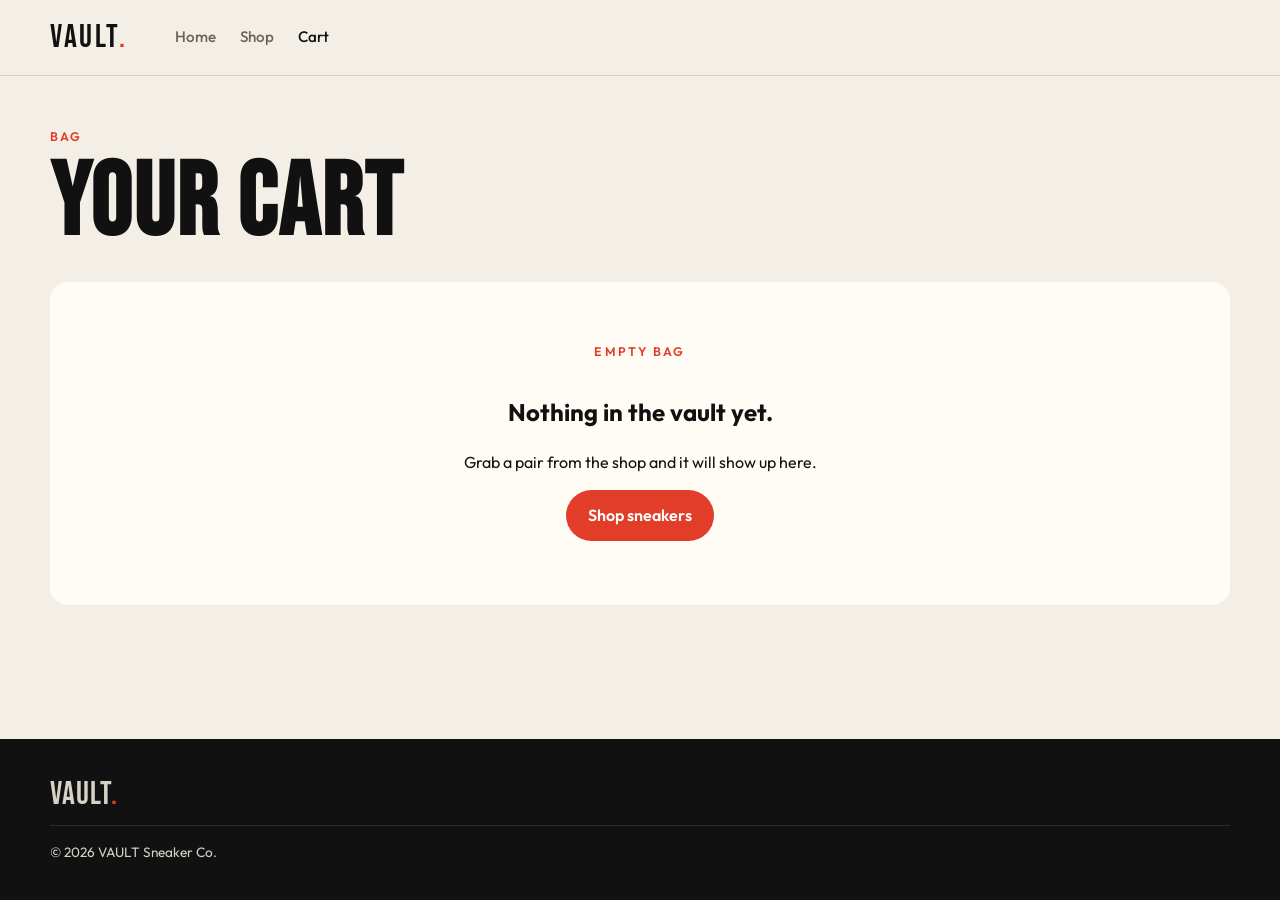
==== cart.html @ 934839a9 "Add a shopping cart page." ====
<!DOCTYPE html>
<html lang="en">
  <head>
    <meta charset="UTF-8" />
    <meta name="viewport" content="width=device-width, initial-scale=1.0" />
    <title>Your Bag — VAULT</title>
    <link rel="preconnect" href="https://fonts.googleapis.com" />
    <link rel="preconnect" href="https://fonts.gstatic.com" crossorigin />
    <link
      href="https://fonts.googleapis.com/css2?family=Bebas+Neue&family=Outfit:wght@300;400;500;600;700&display=swap"
      rel="stylesheet"
    />
    <link rel="stylesheet" href="css/style.css" />
  </head>
  <body data-page="cart">
    <header class="site-header">
      <div class="container header-inner">
        <a class="logo" href="index.html">VAULT<span>.</span></a>
        <nav class="site-nav" aria-label="Primary">
          <a href="index.html">Home</a>
          <a href="products.html">Shop</a>
          <a href="cart.html" class="is-active">Cart</a>
        </nav>
        <button class="nav-toggle" type="button" aria-label="Toggle menu" aria-expanded="false">☰</button>
      </div>
    </header>

    <main class="container">
      <section class="page-hero">
        <p class="kicker">Bag</p>
        <h1>YOUR CART</h1>
      </section>
      <div class="empty-state">
        <p class="kicker">Empty bag</p>
        <h2>Nothing in the vault yet.</h2>
        <p>Grab a pair from the shop and it will show up here.</p>
        <p><a class="btn btn-accent" href="products.html">Shop sneakers</a></p>
      </div>
    </main>

    <footer class="site-footer">
      <div class="container">
        <div class="logo">VAULT<span>.</span></div>
        <p class="copyright">© 2026 VAULT Sneaker Co.</p>
      </div>
    </footer>

    <script src="js/ui.js"></script>
  </body>
</html>
---- css/style.css ----
:root {
  --bg: #f3efe6;
  --bg-alt: #e8e2d4;
  --ink: #111111;
  --muted: #6a645c;
  --line: #d9d2c4;
  --paper: #fffcf6;
  --accent: #e23d28;
  --accent-dark: #c12f1c;
  --error: #c1121f;
  --shadow: 0 18px 40px rgba(17, 17, 17, 0.08);
  --radius: 18px;
  --header: 76px;
  --max: 1180px;
  --font: "Outfit", system-ui, sans-serif;
  --display: "Bebas Neue", Impact, sans-serif;
}

*,
*::before,
*::after {
  box-sizing: border-box;
}

html {
  scroll-behavior: smooth;
}

body {
  margin: 0;
  font-family: var(--font);
  color: var(--ink);
  background: var(--bg);
  line-height: 1.5;
  min-height: 100vh;
  display: flex;
  flex-direction: column;
}

img {
  max-width: 100%;
  display: block;
}

a {
  color: inherit;
  text-decoration: none;
}

button,
input,
select,
textarea {
  font: inherit;
}

.container {
  width: min(100% - 2rem, var(--max));
  margin-inline: auto;
}

main {
  flex: 1;
}

.site-header {
  position: sticky;
  top: 0;
  z-index: 40;
  height: var(--header);
  background: rgba(243, 239, 230, 0.92);
  backdrop-filter: blur(16px);
  border-bottom: 1px solid var(--line);
}

.header-inner {
  height: 100%;
  display: flex;
  align-items: center;
  gap: 1rem;
}

.logo {
  font-family: var(--display);
  font-size: 2rem;
  letter-spacing: 0.08em;
  line-height: 1;
}

.logo span {
  color: var(--accent);
}

.site-nav {
  display: flex;
  gap: 1.5rem;
  margin-left: 2rem;
}

.site-nav a {
  font-size: 0.95rem;
  font-weight: 500;
  color: var(--muted);
}

.site-nav a:hover,
.site-nav a.is-active {
  color: var(--ink);
}

.header-actions {
  margin-left: auto;
  display: flex;
  align-items: center;
  gap: 0.75rem;
}

.cart-link {
  display: inline-flex;
  align-items: center;
  gap: 0.45rem;
  padding: 0.55rem 0.9rem;
  border: 1px solid var(--ink);
  border-radius: 999px;
  font-weight: 600;
  font-size: 0.9rem;
}

.cart-count {
  min-width: 1.35rem;
  height: 1.35rem;
  display: inline-grid;
  place-items: center;
  background: var(--accent);
  color: white;
  border-radius: 999px;
  font-size: 0.75rem;
}

.nav-toggle {
  display: none;
  margin-left: auto;
  width: 42px;
  height: 42px;
  border: 1px solid var(--line);
  background: var(--paper);
  border-radius: 10px;
}

.btn {
  display: inline-flex;
  align-items: center;
  justify-content: center;
  gap: 0.4rem;
  border: 0;
  cursor: pointer;
  border-radius: 999px;
  padding: 0.85rem 1.4rem;
  font-weight: 600;
  transition: transform 0.15s ease, background 0.15s ease;
}

.btn:hover {
  transform: translateY(-1px);
}

.btn-primary {
  background: var(--ink);
  color: var(--paper);
}

.btn-accent {
  background: var(--accent);
  color: white;
}

.btn-accent:hover {
  background: var(--accent-dark);
}

.btn-ghost {
  background: transparent;
  color: var(--ink);
  border: 1px solid var(--ink);
}

.btn-full {
  width: 100%;
}

.hero {
  display: grid;
  grid-template-columns: 1.05fr 0.95fr;
  gap: 2rem;
  align-items: center;
  padding: 3.5rem 0 2.5rem;
}

.kicker {
  display: inline-block;
  font-size: 0.78rem;
  letter-spacing: 0.18em;
  text-transform: uppercase;
  font-weight: 600;
  color: var(--accent);
  margin-bottom: 0.8rem;
}

.hero h1,
.page-hero h1,
.display {
  font-family: var(--display);
  font-size: clamp(3.4rem, 8vw, 7.2rem);
  line-height: 0.88;
  letter-spacing: 0.02em;
  margin: 0 0 1rem;
}

.lede {
  font-size: 1.1rem;
  color: var(--muted);
  max-width: 38ch;
  margin: 0 0 1.6rem;
}

.hero-actions {
  display: flex;
  flex-wrap: wrap;
  gap: 0.75rem;
}

.hero-visual img {
  width: 100%;
  height: min(62vh, 560px);
  object-fit: cover;
  border-radius: 28px;
}

.section {
  padding: 4.5rem 0;
}

.section-head h2,
.site-footer .logo {
  font-family: var(--display);
  letter-spacing: 0.03em;
}

.section-head h2 {
  font-size: clamp(2.2rem, 5vw, 3.4rem);
  margin: 0 0 1rem;
}

.categories {
  display: grid;
  grid-template-columns: repeat(4, 1fr);
  gap: 1rem;
}

.category-card {
  min-height: 180px;
  border-radius: var(--radius);
  padding: 1.2rem;
  display: flex;
  flex-direction: column;
  justify-content: space-between;
  color: white;
  background-size: cover;
  background-position: center;
  position: relative;
  overflow: hidden;
}

.category-card::before {
  content: "";
  position: absolute;
  inset: 0;
  background: linear-gradient(180deg, rgba(0, 0, 0, 0.1), rgba(0, 0, 0, 0.72));
}

.category-card > * {
  position: relative;
}

.product-grid {
  display: grid;
  grid-template-columns: repeat(3, 1fr);
  gap: 1.25rem;
}

.product-card {
  background: var(--paper);
  border-radius: var(--radius);
  overflow: hidden;
  display: flex;
  flex-direction: column;
}

.product-media {
  position: relative;
  background: var(--bg-alt);
  aspect-ratio: 1 / 1;
}

.product-media img {
  width: 100%;
  height: 100%;
  object-fit: cover;
}

.badge {
  position: absolute;
  top: 0.9rem;
  left: 0.9rem;
  background: var(--ink);
  color: white;
  font-size: 0.72rem;
  font-weight: 600;
  letter-spacing: 0.04em;
  text-transform: uppercase;
  padding: 0.3rem 0.55rem;
  border-radius: 999px;
}

.badge.limited {
  background: var(--accent);
}

.product-body {
  padding: 1rem 1rem 1.15rem;
  display: grid;
  gap: 0.7rem;
}

.product-meta {
  display: flex;
  justify-content: space-between;
  gap: 0.75rem;
}

.product-meta h3 {
  margin: 0;
  font-size: 1.08rem;
}

.category-tag {
  color: var(--muted);
  font-size: 0.82rem;
}

.card-actions {
  display: grid;
  grid-template-columns: 1fr auto;
  gap: 0.5rem;
}

.card-actions select,
.toolbar input,
.toolbar select,
.field input {
  border: 1px solid var(--line);
  background: var(--bg);
  border-radius: 12px;
  padding: 0.7rem 0.85rem;
}

.card-actions select {
  border-radius: 999px;
}

.page-hero {
  padding: 2.5rem 0 1rem;
}

.toolbar {
  display: flex;
  flex-wrap: wrap;
  gap: 0.75rem;
  margin-bottom: 1.5rem;
}

.toolbar input {
  min-width: min(100%, 280px);
  flex: 1;
  background: var(--paper);
  border-radius: 999px;
}

.toolbar select {
  background: var(--paper);
  border-radius: 999px;
}

.cart-layout,
.pay-layout {
  display: grid;
  grid-template-columns: 1.5fr 0.9fr;
  gap: 1.5rem;
  align-items: start;
  padding-bottom: 4rem;
}

.cart-item,
.summary-card,
.form-card {
  background: var(--paper);
  border-radius: var(--radius);
  padding: 1.1rem;
}

.cart-item {
  display: grid;
  grid-template-columns: 110px 1fr auto;
  gap: 1rem;
  margin-bottom: 0.9rem;
}

.cart-item img {
  width: 110px;
  height: 110px;
  object-fit: cover;
  border-radius: 14px;
  background: var(--bg-alt);
}

.qty-row {
  display: flex;
  align-items: center;
  gap: 0.5rem;
  margin-top: 0.6rem;
}

.qty-row button {
  width: 32px;
  height: 32px;
  border-radius: 8px;
  border: 1px solid var(--line);
  background: var(--bg);
  cursor: pointer;
}

.remove-btn {
  border: 0;
  background: none;
  color: var(--muted);
  cursor: pointer;
  text-decoration: underline;
}

.summary-row {
  display: flex;
  justify-content: space-between;
  margin: 0.55rem 0;
  color: var(--muted);
}

.summary-row.total {
  color: var(--ink);
  font-weight: 700;
  font-size: 1.15rem;
  border-top: 1px solid var(--line);
  padding-top: 0.85rem;
  margin-top: 0.85rem;
}

.form-grid {
  display: grid;
  grid-template-columns: 1fr 1fr;
  gap: 0.9rem;
}

.field {
  display: grid;
  gap: 0.35rem;
}

.field.full {
  grid-column: 1 / -1;
}

.field label {
  font-size: 0.85rem;
  font-weight: 600;
}

.field input.is-invalid {
  border-color: var(--error);
  background: #fff5f5;
}

.error {
  color: var(--error);
  font-size: 0.78rem;
  min-height: 1em;
}

.checkbox {
  display: flex;
  gap: 0.55rem;
  align-items: flex-start;
  font-size: 0.9rem;
}

.success {
  text-align: center;
  padding: 4rem 1rem 5rem;
}

.success h1 {
  font-family: var(--display);
  font-size: clamp(3rem, 7vw, 5.5rem);
  margin: 0.4rem 0;
}

.empty-state {
  background: var(--paper);
  border-radius: var(--radius);
  padding: 3rem 1.5rem;
  text-align: center;
}

.toast {
  position: fixed;
  right: 1.2rem;
  bottom: 1.2rem;
  background: var(--ink);
  color: white;
  padding: 0.85rem 1rem;
  border-radius: 12px;
  z-index: 50;
  opacity: 0;
  transform: translateY(8px);
  pointer-events: none;
  transition: 0.2s ease;
}

.toast.is-visible {
  opacity: 1;
  transform: none;
}

.site-footer {
  background: var(--ink);
  color: #d7d1c6;
  padding: 2.5rem 0 1.5rem;
}

.footer-grid {
  display: grid;
  grid-template-columns: 1.4fr 1fr 1fr;
  gap: 1.5rem;
  margin-bottom: 1.5rem;
}

.copyright {
  border-top: 1px solid #2b2b2b;
  padding-top: 1rem;
  font-size: 0.85rem;
}

@media (max-width: 980px) {
  .hero,
  .cart-layout,
  .pay-layout,
  .footer-grid {
    grid-template-columns: 1fr;
  }

  .product-grid,
  .categories {
    grid-template-columns: 1fr 1fr;
  }
}

@media (max-width: 720px) {
  .nav-toggle {
    display: grid;
    place-items: center;
  }

  .site-nav {
    display: none;
    position: absolute;
    top: var(--header);
    left: 0;
    right: 0;
    background: var(--bg);
    border-bottom: 1px solid var(--line);
    padding: 1rem 1.25rem 1.2rem;
    flex-direction: column;
    margin: 0;
    gap: 0.85rem;
  }

  .site-nav.is-open {
    display: flex;
  }

  .header-actions {
    margin-left: 0;
  }

  .product-grid,
  .categories,
  .form-grid {
    grid-template-columns: 1fr;
  }

  .cart-item {
    grid-template-columns: 88px 1fr;
  }
}
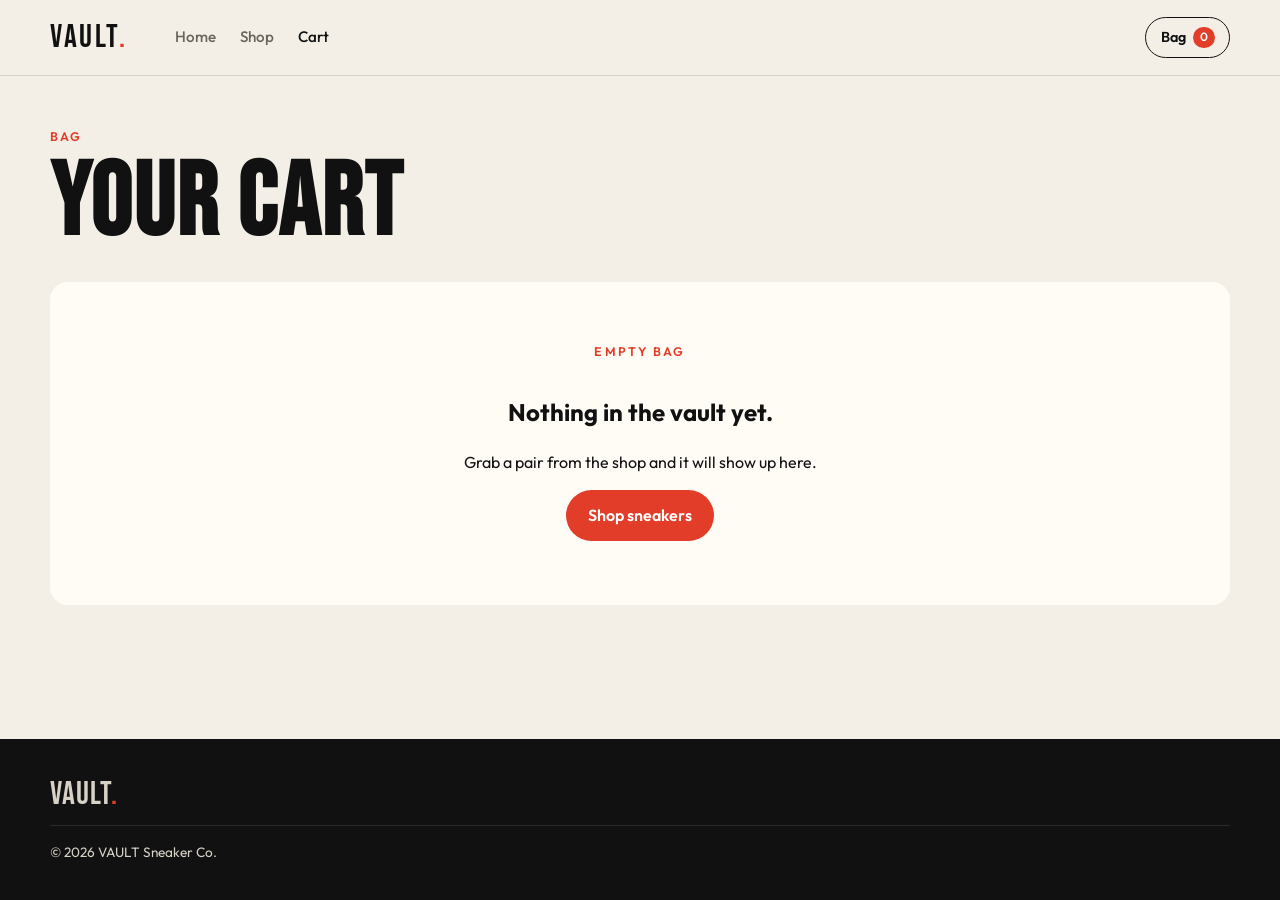
==== commit 26af5467: "Save cart items in the browser." ====
--- a/cart.html
+++ b/cart.html
@@ -22,6 +22,12 @@
           <a href="cart.html" class="is-active">Cart</a>
         </nav>
         <button class="nav-toggle" type="button" aria-label="Toggle menu" aria-expanded="false">☰</button>
+        <div class="header-actions">
+          <a class="cart-link" href="cart.html">
+            Bag
+            <span class="cart-count" data-cart-count hidden>0</span>
+          </a>
+        </div>
       </div>
     </header>
 
@@ -45,6 +51,8 @@
       </div>
     </footer>
 
+    <script src="js/data.js"></script>
+    <script src="js/cart.js"></script>
     <script src="js/ui.js"></script>
   </body>
 </html>
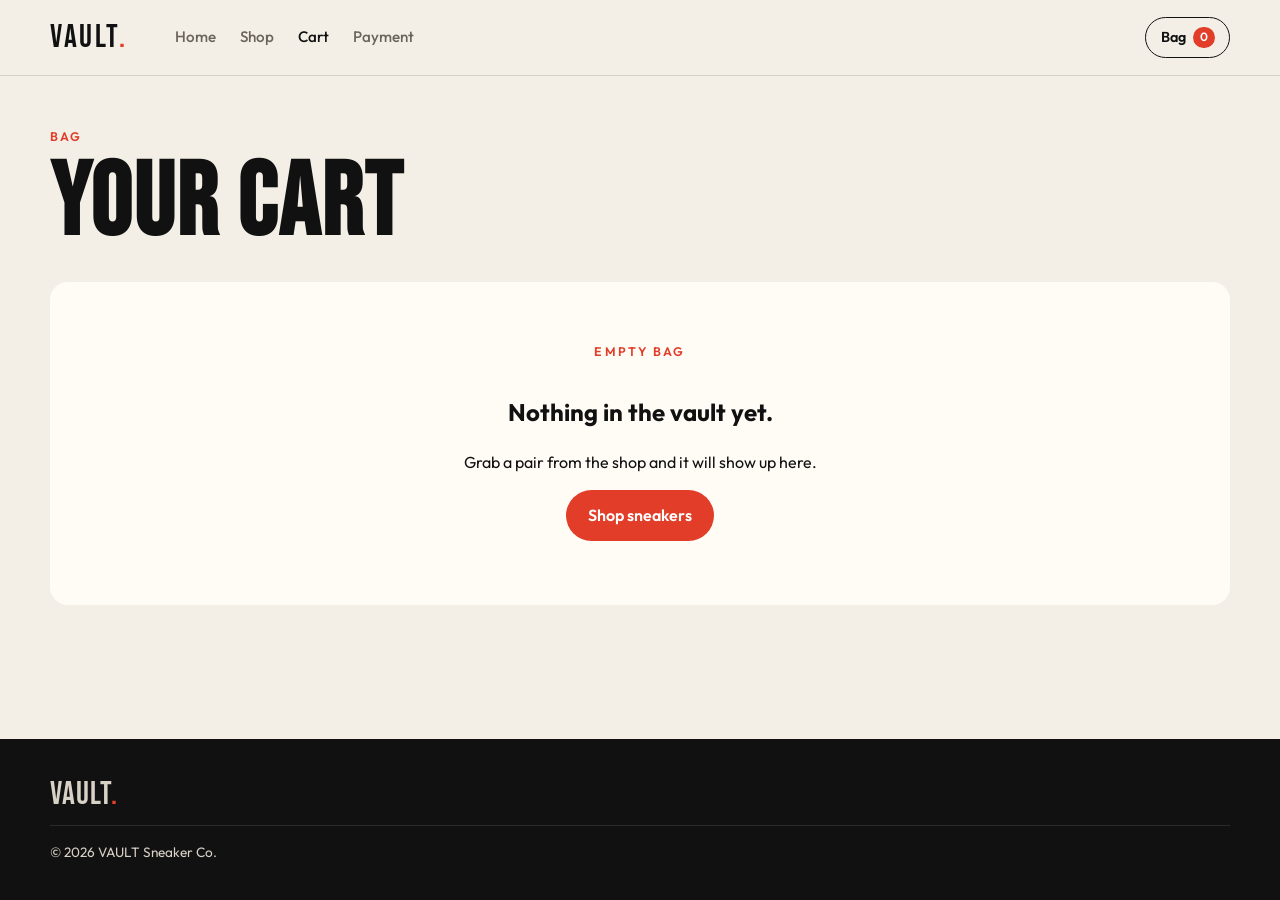
==== commit 13bfe073: "Add a payment page with shipping and card fields." ====
--- a/cart.html
+++ b/cart.html
@@ -20,6 +20,7 @@
           <a href="index.html">Home</a>
           <a href="products.html">Shop</a>
           <a href="cart.html" class="is-active">Cart</a>
+          <a href="payment.html">Payment</a>
         </nav>
         <button class="nav-toggle" type="button" aria-label="Toggle menu" aria-expanded="false">☰</button>
         <div class="header-actions">
@@ -36,12 +37,7 @@
         <p class="kicker">Bag</p>
         <h1>YOUR CART</h1>
       </section>
-      <div class="empty-state">
-        <p class="kicker">Empty bag</p>
-        <h2>Nothing in the vault yet.</h2>
-        <p>Grab a pair from the shop and it will show up here.</p>
-        <p><a class="btn btn-accent" href="products.html">Shop sneakers</a></p>
-      </div>
+      <div id="cart-root"></div>
     </main>
 
     <footer class="site-footer">
@@ -54,5 +50,6 @@
     <script src="js/data.js"></script>
     <script src="js/cart.js"></script>
     <script src="js/ui.js"></script>
+    <script src="js/cart-page.js"></script>
   </body>
 </html>
